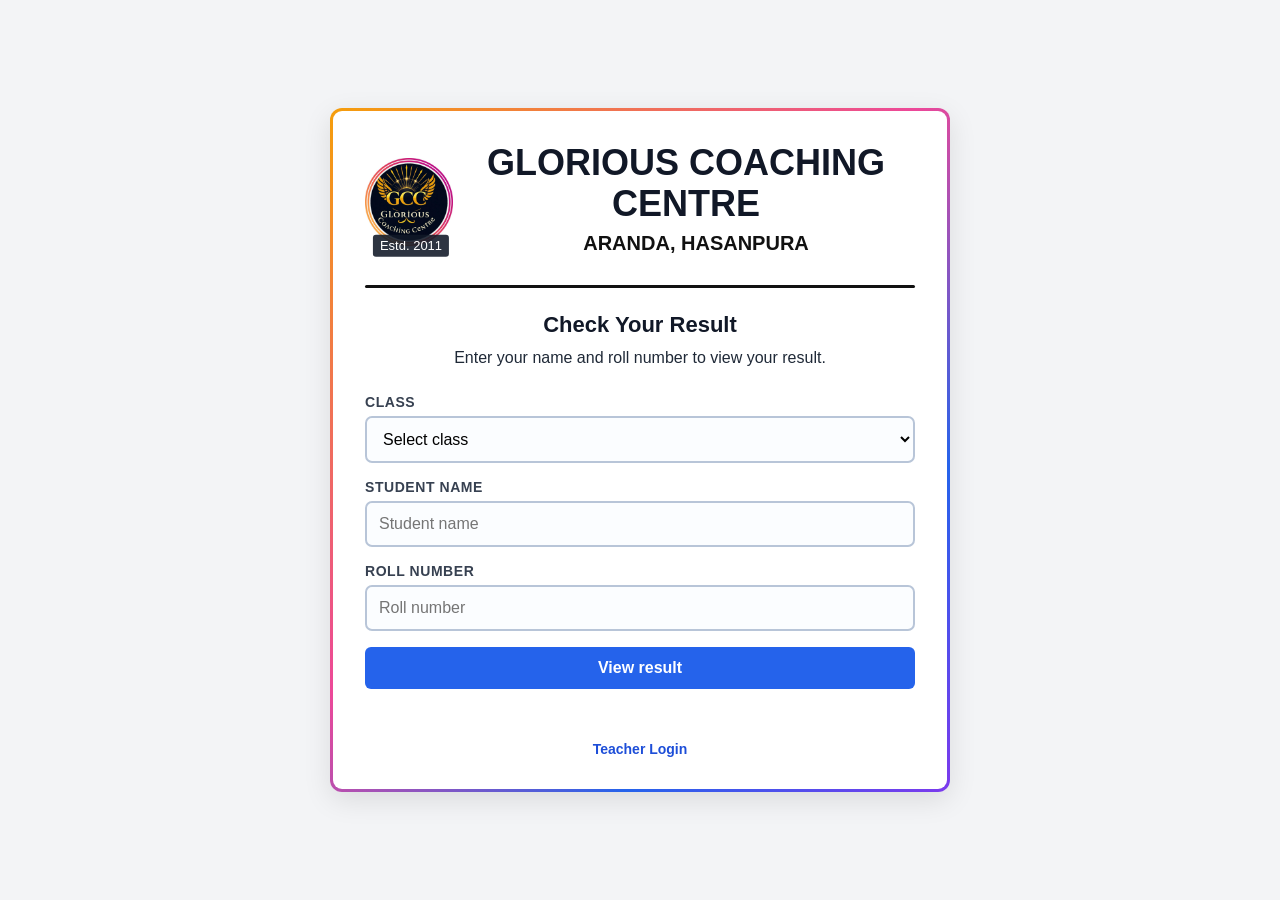
==== static/index.html @ 41e546b1 "first commit" ====
<!DOCTYPE html>
<html lang="en">
<head>
  <meta charset="UTF-8" />
  <meta name="viewport" content="width=device-width, initial-scale=1" />
  <title>Student Result</title>
  <link rel="stylesheet" href="/static/style.css" />
</head>
<body>
  <main class="card home-card">
    <header class="home-branding">
      <div class="home-brand">
        <img class="home-logo" src="/static/logo.jpeg" alt="Glorious Coaching Centre logo" />
        <span class="home-estd">Estd. 2011</span>
      </div>
      <div class="home-brand-text">
        <h1>GLORIOUS COACHING CENTRE</h1>
        <p>ARANDA, HASANPURA</p>
      </div>
    </header>

    <hr class="home-divider" />

    <h2 class="home-form-title">Check Your Result</h2>
    <p class="form-intro">Enter your name and roll number to view your result.</p>

    <form id="searchForm">
      <label for="studentClass">Class</label>
      <select id="studentClass" name="class" required>
        <option value="" selected disabled>Select class</option>
        <option value="1">Class 1</option>
        <option value="2">Class 2</option>
        <option value="3">Class 3</option>
        <option value="4">Class 4</option>
        <option value="5">Class 5</option>
        <option value="6">Class 6</option>
        <option value="7">Class 7</option>
        <option value="8">Class 8</option>
        <option value="9">Class 9</option>
        <option value="10">Class 10</option>
        <option value="11">Class 11</option>
        <option value="12">Class 12</option>
      </select>

      <label for="name">Student name</label>
      <input type="text" id="name" name="name" placeholder="Student name" required />

      <label for="roll">Roll number</label>
      <input type="text" id="roll" name="roll" placeholder="Roll number" required />

      <button id="searchBtn" type="submit">View result</button>
    </form>

    <p id="message" class="message" role="status" aria-live="polite"></p>
    <a class="teacher-link" href="/teacher">Teacher Login</a>
  </main>

  <script src="/static/script.js"></script>
</body>
</html>
---- static/style.css ----
* { box-sizing: border-box; }

body {
  font-family: Arial, sans-serif;
  background: #f3f4f6;
  display: flex;
  justify-content: center;
  align-items: center;
  min-height: 100vh;
  margin: 0;
  padding: 24px;
}

.card {
  background:
    linear-gradient(#fff, #fff) padding-box,
    linear-gradient(135deg, #f59e0b, #ec4899 45%, #2563eb 75%, #7c3aed) border-box;
  padding: 32px;
  width: 100%;
  max-width: 620px;
  border: 3px solid transparent;
  border-radius: 12px;
  box-shadow: 0 8px 28px rgba(0, 0, 0, 0.1);
}

.home-branding {
  display: grid;
  grid-template-columns: 92px 1fr;
  align-items: center;
  gap: 20px;
  text-align: center;
}

.home-logo {
  display: block;
  width: 88px;
  height: 88px;
  object-fit: contain;
}

.home-brand,
.result-brand {
  position: relative;
}

.home-estd {
  position: absolute;
  left: 50%;
  bottom: 0;
  transform: translate(-50%, 50%);
  display: block;
  padding: 3px 7px;
  background: rgba(17, 24, 39, 0.88);
  color: #fff;
  font-size: 13px;
  line-height: 1.2;
  white-space: nowrap;
  border-radius: 3px;
}

.home-brand-text h1 {
  margin: 0 0 8px;
  font-size: clamp(24px, 4vw, 36px);
  font-weight: 800;
  transform: translateX(-10px);
  line-height: 1.12;
  overflow-wrap: anywhere;
}

.home-brand-text { min-width: 0; }

.home-brand-text p {
  margin: 6px 0;
  color: #111;
  font-size: clamp(15px, 2.2vw, 20px);
  font-weight: 700;
}

.home-divider {
  height: 3px;
  margin: 24px 0;
  background: #111;
  border-radius: 999px;
  border: 0;
}

.home-form-title {
  margin: 0 0 8px;
  color: #111827;
  font-size: 22px;
  text-align: center;
}

h1 {
  text-align: center;
  margin: 0 0 8px;
  color: #111827;
}

.form-intro {
  margin: 0 0 24px;
  color: #1f2937;
  text-align: center;
  line-height: 1.5;
}

label {
  display: block;
  margin: 0 0 6px;
  color: #374151;
  font-size: 14px;
  font-weight: 600;
  letter-spacing: 0.04em;
  text-transform: uppercase;
}

input, select, button {
  width: 100%;
  padding: 12px;
  margin-bottom: 16px;
  font-size: 16px;
  border-radius: 6px;
}

input, select {
  border: 2px solid #b8c5d8;
  background: #fbfdff;
  border-radius: 7px;
  transition: border-color 160ms ease, box-shadow 160ms ease;
}
input:hover, select:hover { border-color: #7c93b2; }
input:focus, select:focus {
  border-color: #2563eb;
  outline: none;
  box-shadow: 0 0 0 3px rgba(37, 99, 235, 0.15);
}

button {
  background: #2563eb;
  color: #fff;
  border: none;
  cursor: pointer;
  font-weight: 700;
  margin-bottom: 0;
}
button:hover { background: #1d4ed8; }
button:disabled { cursor: wait; opacity: 0.7; }

.message { min-height: 1.25em; margin: 14px 0 0; }
.error { color: #dc2626; }

.teacher-link {
  display: block;
  margin: 18px auto 0;
  color: #1d4ed8;
  font-size: 14px;
  font-weight: 700;
  text-align: center;
  text-decoration: none;
}
.teacher-link:hover { text-decoration: underline; }

.teacher-page {
  display: block;
  width: 100%;
  min-height: 100vh;
  background: #f3f4f6;
  padding: clamp(12px, 4vw, 32px) clamp(10px, 3vw, 24px);
  overflow-x: hidden;
}

.teacher-card {
  width: 100%;
  max-width: 1100px;
  margin: 0 auto;
  padding: clamp(18px, 4vw, 36px);
}

.teacher-branding {
  width: min(100%, 700px);
  margin: 0 auto;
  grid-template-columns: 92px minmax(0, 1fr);
  gap: clamp(10px, 2vw, 20px);
}

.teacher-branding .home-brand-text { min-width: 0; }

.teacher-branding .home-brand-text h1 {
  font-size: clamp(22px, 3.5vw, 36px);
  line-height: 1.12;
  overflow-wrap: anywhere;
  transform: none;
}

.teacher-title {
  margin: 4px 0 8px;
  color: #111827;
  font-size: clamp(21px, 3vw, 28px);
  text-align: center;
}

.teacher-welcome,
.teacher-note {
  color: #374151;
  text-align: center;
}

.teacher-welcome {
  margin: 0 auto 20px;
  color: #64748b;
  font-size: clamp(14px, 2vw, 16px);
}

.teacher-login {
  width: min(100%, 460px);
  margin: 22px auto 12px;
  padding: clamp(16px, 3vw, 24px);
  background: #f8fafc;
  border: 1px solid #e2e8f0;
  border-radius: 14px;
  box-shadow: 0 8px 22px rgba(15, 23, 42, 0.06);
}

.teacher-login[hidden],
.teacher-dashboard[hidden] { display: none; }

.teacher-table-wrap { overflow-x: auto; }

.teacher-table { min-width: 680px; }

.teacher-table th { background: #dbeafe; }

.teacher-top-results {
  margin: 24px 0 30px;
  padding: clamp(14px, 2.5vw, 22px);
  background: #f8fafc;
  border: 1px solid #dbeafe;
  border-radius: 14px;
}

.teacher-top-results h2,
.teacher-records-title {
  margin: 0 0 14px;
  color: #1e3a8a;
  font-size: clamp(18px, 2.5vw, 23px);
  text-align: center;
}

.teacher-top-table th { background: #dbeafe; }
.teacher-top-table tbody tr:nth-child(1) { background: #fff7cc; }
.teacher-top-table tbody tr:nth-child(2) { background: #f1f5f9; }
.teacher-top-table tbody tr:nth-child(3) { background: #fff1e6; }

.teacher-records-title {
  margin: 26px 0 14px;
  color: #111827;
}

.teacher-actions {
  display: flex;
  justify-content: space-between;
  align-items: center;
  gap: 16px;
  margin: 24px 0 14px;
}

.teacher-actions p { margin: 0; font-weight: 700; }

.teacher-actions button,
.teacher-login button {
  min-width: 150px;
}

.teacher-login button { width: 100%; }

.teacher-back {
  display: inline-block;
  margin-top: 18px;
  color: #1d4ed8;
  font-weight: 700;
  text-decoration: none;
}

.teacher-back:hover { text-decoration: underline; }

@media (max-width: 620px) {
  .teacher-card { padding: 18px; }
  .teacher-branding { grid-template-columns: minmax(0, 1fr); gap: 16px; }
  .teacher-card .home-divider { margin: 18px 0; }
  .teacher-login { margin-top: 18px; }
  .teacher-actions { align-items: stretch; flex-direction: column; }
  .teacher-actions button { width: 100%; }
  .teacher-table { min-width: 600px; }
}

@media (max-width: 380px) {
  .teacher-card { padding: 14px; }
  .teacher-branding { gap: 12px; }
  .teacher-branding .home-brand-text h1 { font-size: 22px; }
  .teacher-login { padding: 14px; }
}

@media (min-width: 621px) and (max-width: 760px) {
  .teacher-branding { grid-template-columns: minmax(0, 1fr); gap: 16px; }
}

.result-page {
  display: block;
  background: #e5e7eb;
  padding: 32px 16px;
}

.result-sheet {
  width: 100%;
  max-width: 1060px;
  margin: 0 auto;
  padding: clamp(20px, 4vw, 48px);
  background: #fff;
  box-shadow: 0 4px 20px rgba(0, 0, 0, 0.12);
}

.result-heading {
  display: grid;
  grid-template-columns: 132px 1fr 132px;
  align-items: center;
  gap: 16px;
  text-align: center;
}

.result-logo {
  display: block;
  width: 132px;
  height: 132px;
  object-fit: contain;
}

.result-estd {
  position: absolute;
  left: 50%;
  bottom: 0;
  transform: translate(-50%, 50%);
  display: block;
  padding: 6px 8px;
  background: #333;
  color: #fff;
  font-size: 18px;
  line-height: 1.2;
  white-space: nowrap;
}

.result-heading h1 {
  margin: 0 0 12px;
  font-size: clamp(24px, 4vw, 42px);
  font-weight: 800;
}

.result-heading p {
  margin: 6px 0;
  color: #111;
  font-size: clamp(16px, 2.3vw, 24px);
  font-weight: 700;
}

.result-heading .result-subtitle {
  font-size: clamp(15px, 2vw, 20px);
}

.result-heading .result-class {
  color: #087a13;
}

.result-divider {
  height: 4px;
  margin: 28px 0;
  background: #111;
  border: 0;
}

.result-table {
  width: 100%;
  border-collapse: collapse;
  text-align: center;
  font-size: clamp(14px, 2vw, 20px);
}

.result-table th,
.result-table td {
  border: 3px solid #111;
  padding: 12px 10px;
  overflow-wrap: anywhere;
}

.result-table th {
  background: #dedede;
  font-weight: 700;
}

.top-results {
  margin-top: 32px;
}

.top-results h2 {
  margin: 0 0 16px;
  color: #111;
  font-size: clamp(20px, 3vw, 28px);
  text-align: center;
  text-decoration: underline;
}

.top-results-table th,
.top-results-table td {
  background: #58d52f;
}

.result-error { color: #b91c1c; text-align: center; }

@media (max-width: 620px) {
  .card { padding: 24px; }
  .home-branding { grid-template-columns: minmax(0, 1fr); gap: 16px; }
  .home-brand { width: 82px; height: 82px; margin: 0 auto; }
  .home-logo { width: 82px; height: 82px; }
  .home-estd { font-size: 12px; }
  .home-brand-text h1 { transform: none; }
  .home-divider { margin: 20px 0; }
  .result-heading { grid-template-columns: 1fr; }
  .result-brand { width: 100px; margin: 0 auto; }
  .result-logo { width: 100px; height: 100px; }
  .result-heading-spacer { display: none; }
  .result-divider { margin: 20px 0; }
  .result-table th, .result-table td { padding: 9px 5px; border-width: 2px; }
}

@media print {
  .result-page { padding: 0; background: #fff; }
  .result-sheet { max-width: none; padding: 12px; box-shadow: none; }
}
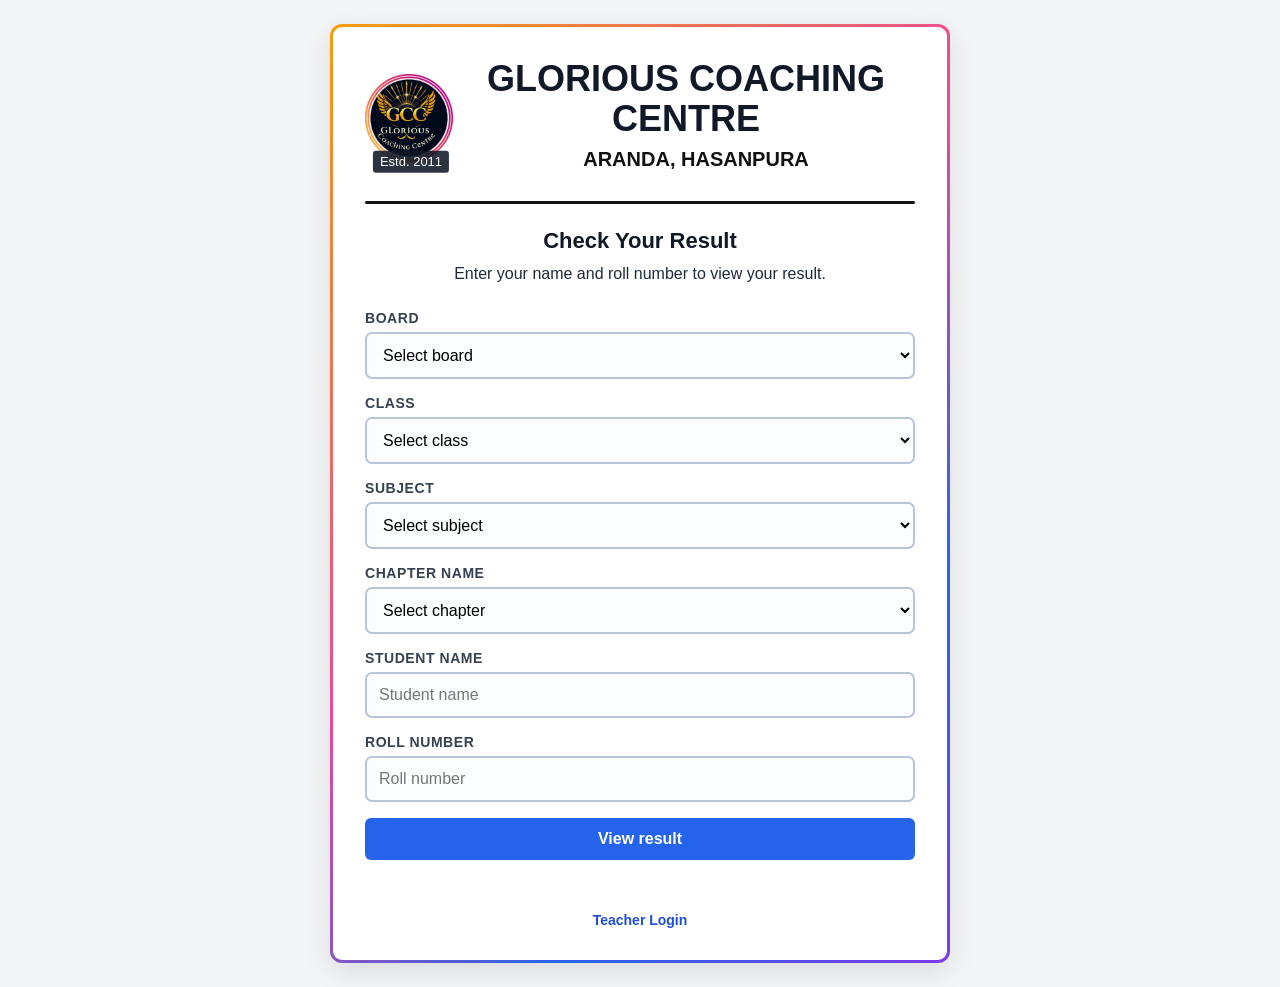
==== commit adbe32e7: "thanks" ====
--- a/static/index.html
+++ b/static/index.html
@@ -25,21 +25,35 @@
     <p class="form-intro">Enter your name and roll number to view your result.</p>
 
     <form id="searchForm">
+      <label for="board">Board</label>
+      <select id="board" name="board" required>
+        <option value="" selected disabled>Select board</option>
+        <option value="BSEB">BSEB</option>
+        <option value="CBSE">CBSE</option>
+      </select>
+
       <label for="studentClass">Class</label>
       <select id="studentClass" name="class" required>
         <option value="" selected disabled>Select class</option>
-        <option value="1">Class 1</option>
-        <option value="2">Class 2</option>
-        <option value="3">Class 3</option>
-        <option value="4">Class 4</option>
-        <option value="5">Class 5</option>
-        <option value="6">Class 6</option>
-        <option value="7">Class 7</option>
-        <option value="8">Class 8</option>
-        <option value="9">Class 9</option>
-        <option value="10">Class 10</option>
-        <option value="11">Class 11</option>
-        <option value="12">Class 12</option>
+      </select>
+
+      <label for="subject">Subject</label>
+      <select id="subject" name="subject" required>
+        <option value="" selected disabled>Select subject</option>
+        <option value="Biology">Biology</option>
+        <option value="Chemistry">Chemistry</option>
+        <option value="Physics">Physics</option>
+      </select>
+
+      <label for="chapter">Chapter name</label>
+      <select id="chapter" name="chapter" required>
+        <option value="" selected disabled>Select chapter</option>
+        <option value="CROP PRODUCTION AND MANAGEMENT">CROP PRODUCTION AND MANAGEMENT</option>
+        <option value="THE FUNDAMENTAL UNIT OF LIFE">THE FUNDAMENTAL UNIT OF LIFE</option>
+        <option value="LIFE PROCESSES">LIFE PROCESSES</option>
+        <option value="THE UNIT OF LIFE">THE UNIT OF LIFE</option>
+        <option value="REPRODUCTION IN ORGANISMS">REPRODUCTION IN ORGANISMS</option>
+        <option value="CHEMICAL REACTIONS AND EQUATIONS">CHEMICAL REACTIONS AND EQUATIONS</option>
       </select>
 
       <label for="name">Student name</label>
--- a/static/style.css
+++ b/static/style.css
@@ -5,7 +5,7 @@
   background: #f3f4f6;
   display: flex;
   justify-content: center;
-  align-items: center;
+  align-items: safe center;
   min-height: 100vh;
   margin: 0;
   padding: 24px;
@@ -161,13 +161,17 @@
 .teacher-link:hover { text-decoration: underline; }
 
 .teacher-page {
-  display: block;
+  display: flex;
+  align-items: center;
+  justify-content: center;
   width: 100%;
   min-height: 100vh;
   background: #f3f4f6;
   padding: clamp(12px, 4vw, 32px) clamp(10px, 3vw, 24px);
   overflow-x: hidden;
 }
+
+.teacher-page.teacher-page-dashboard { align-items: flex-start; }
 
 .teacher-card {
   width: 100%;
@@ -284,6 +288,8 @@
 .teacher-back:hover { text-decoration: underline; }
 
 @media (max-width: 620px) {
+  .teacher-page { align-items: center; }
+  .teacher-page.teacher-page-dashboard { align-items: flex-start; }
   .teacher-card { padding: 18px; }
   .teacher-branding { grid-template-columns: minmax(0, 1fr); gap: 16px; }
   .teacher-card .home-divider { margin: 18px 0; }
@@ -363,6 +369,16 @@
 
 .result-heading .result-subtitle {
   font-size: clamp(15px, 2vw, 20px);
+}
+
+.result-heading .result-details {
+  max-width: 720px;
+  margin: 8px auto 0;
+  color: #374151;
+  font-size: clamp(13px, 1.8vw, 18px);
+  font-weight: 700;
+  line-height: 1.4;
+  overflow-wrap: anywhere;
 }
 
 .result-heading .result-class {
